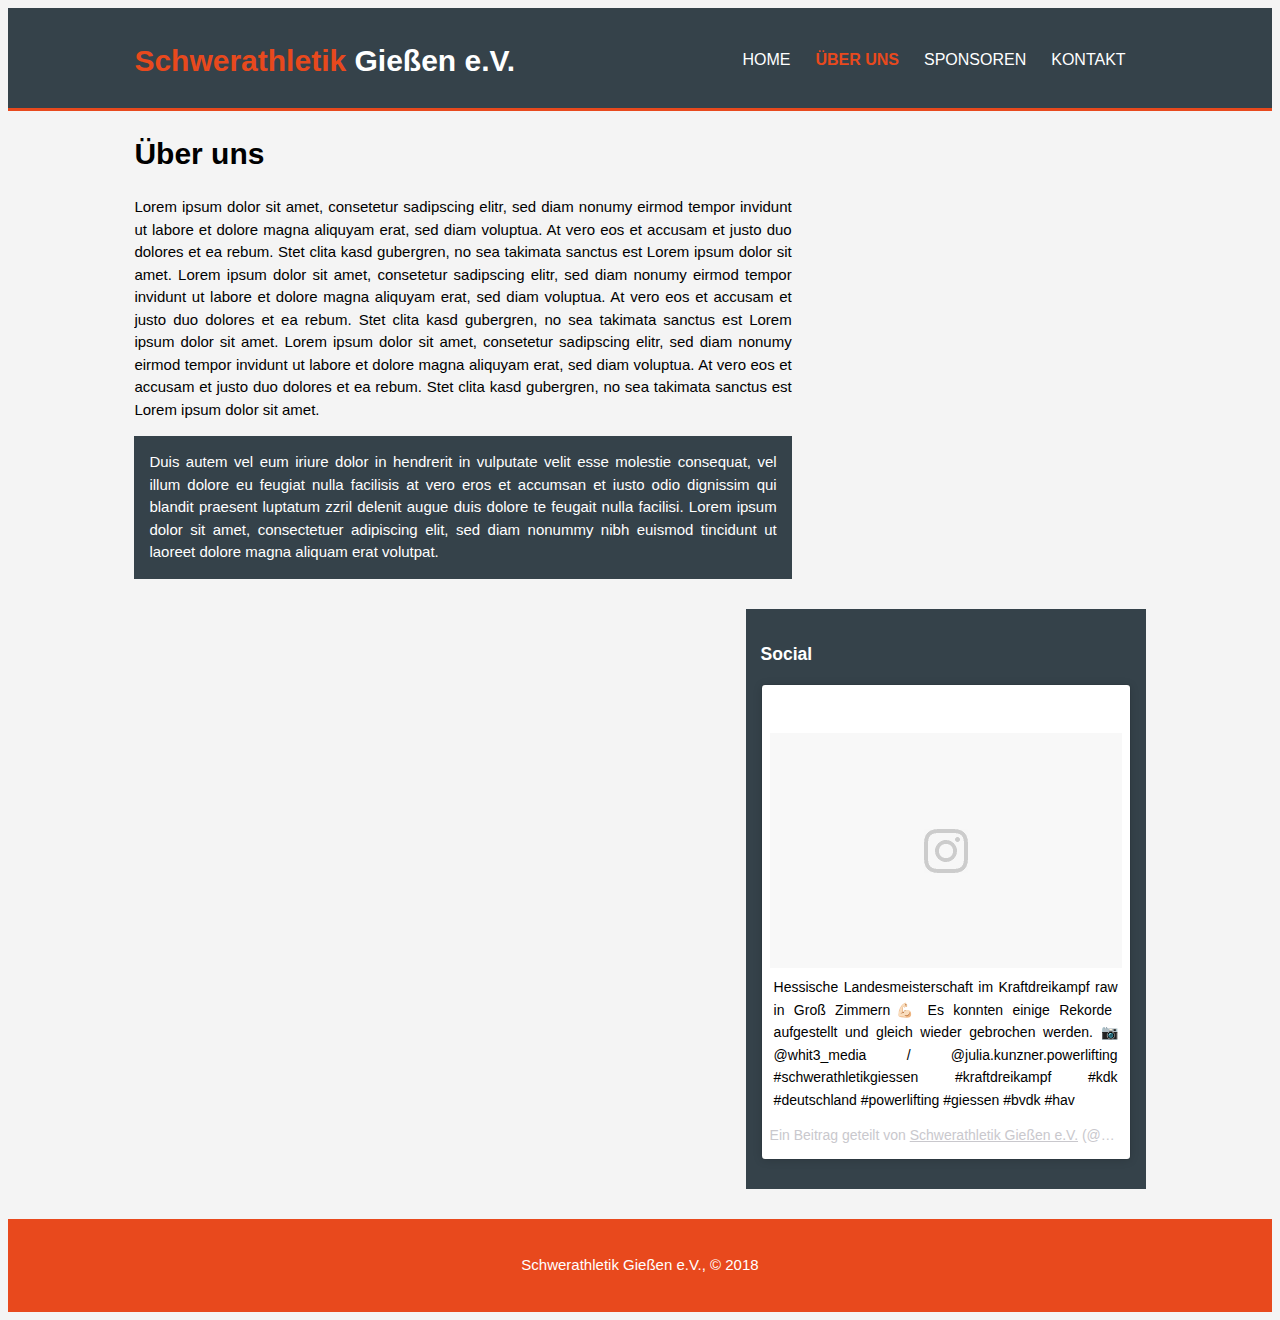
==== about.html @ dbda3443 "Revert "made social thingy refresh"" ====
<!DOCTYPE html>
<html lang="de" dir="ltr">
  <head>
    <meta charset="utf-8">
    <meta name="viewport" content="widht=device-width">
    <meta name="description" content="Kraftdreikampfverein aus Gießen">
    <meta name="keywords" content="kdk, kraftdreikampf, powerlifting, verein">
    <meta name="author" content="Florin Ratajczak">
    <title>Schwerathletik Gießen e.V. | Über uns</title>
    <link rel="stylesheet" href="./css/style.css">

  </head>
  <body scroll="no" style="overflow: auto">
    <header>
      <div class="container">
        <div id="branding">
          <h1><span class="highlight">Schwerathletik</span> Gießen e.V.</h1>
        </div>
        <nav>
          <ul>
            <li><a href="index.html">Home<a></li>
            <li class="current"><a href="about.html">Über uns<a></li>
            <li><a href="sponsors.html">Sponsoren</a></li>
            <li><a href="contact.html">Kontakt<a></li>
          </ul>
        </nav>
      </div>
    </header>
    <!--
    <section id="login">
      <div class="container">
        <h1>Athleten-Login</h1>

        <form>
          <input type="email" placeholder="Email-Adresse">
          <input type="password" placeholder="Passwort">
          <button type="submit" class="button_1">Login</button>
        </form>
      </div>
    </section>
    -->
    <section id="main">
      <div class="container">
        <article id="main-col">
          <h1 class="page-title">Über uns</h1>
          <p>
            Lorem ipsum dolor sit amet, consetetur sadipscing elitr, sed diam nonumy eirmod tempor invidunt ut labore et dolore magna aliquyam erat, sed diam voluptua. At vero eos et accusam et justo duo dolores et ea rebum. Stet clita kasd gubergren, no sea takimata sanctus est Lorem ipsum dolor sit amet. Lorem ipsum dolor sit amet, consetetur sadipscing elitr, sed diam nonumy eirmod tempor invidunt ut labore et dolore magna aliquyam erat, sed diam voluptua. At vero eos et accusam et justo duo dolores et ea rebum. Stet clita kasd gubergren, no sea takimata sanctus est Lorem ipsum dolor sit amet. Lorem ipsum dolor sit amet, consetetur sadipscing elitr, sed diam nonumy eirmod tempor invidunt ut labore et dolore magna aliquyam erat, sed diam voluptua. At vero eos et accusam et justo duo dolores et ea rebum. Stet clita kasd gubergren, no sea takimata sanctus est Lorem ipsum dolor sit amet.
          </p>
          <p class="dark">
            Duis autem vel eum iriure dolor in hendrerit in vulputate velit esse molestie consequat, vel illum dolore eu feugiat nulla facilisis at vero eros et accumsan et iusto odio dignissim qui blandit praesent luptatum zzril delenit augue duis dolore te feugait nulla facilisi. Lorem ipsum dolor sit amet, consectetuer adipiscing elit, sed diam nonummy nibh euismod tincidunt ut laoreet dolore magna aliquam erat volutpat.
          </p>
        </article>
        <aside id="sidebar">
          <div class="dark">
            <h3>Social</h3>

            <p>
              <blockquote class="instagram-media" data-instgrm-captioned data-instgrm-permalink="https://www.instagram.com/p/BiuqdjXBDWv/?utm_source=ig_embed" data-instgrm-version="9" style=" background:#FFF; border:0; border-radius:3px; box-shadow:0 0 1px 0 rgba(0,0,0,0.5),0 1px 10px 0 rgba(0,0,0,0.15); margin: 1px; max-width:540px; min-width:326px; padding:0; width:99.375%; width:-webkit-calc(100% - 2px); width:calc(100% - 2px);"><div style="padding:8px;"> <div style=" background:#F8F8F8; line-height:0; margin-top:40px; padding:33.37962962962963% 0; text-align:center; width:100%;"> <div style=" background:url([data-uri]); display:block; height:44px; margin:0 auto -44px; position:relative; top:-22px; width:44px;"></div></div> <p style=" margin:8px 0 0 0; padding:0 4px;"> <a href="https://www.instagram.com/p/BiuqdjXBDWv/?utm_source=ig_embed" style=" color:#000; font-family:Arial,sans-serif; font-size:14px; font-style:normal; font-weight:normal; line-height:17px; text-decoration:none; word-wrap:break-word;" target="_blank">Hessische Landesmeisterschaft im Kraftdreikampf raw in Groß Zimmern💪🏻 Es konnten einige Rekorde aufgestellt und gleich wieder gebrochen werden. 📷 @whit3_media / @julia.kunzner.powerlifting #schwerathletikgiessen #kraftdreikampf #kdk #deutschland #powerlifting #giessen #bvdk #hav</a></p> <p style=" color:#c9c8cd; font-family:Arial,sans-serif; font-size:14px; line-height:17px; margin-bottom:0; margin-top:8px; overflow:hidden; padding:8px 0 7px; text-align:center; text-overflow:ellipsis; white-space:nowrap;">Ein Beitrag geteilt von <a href="https://www.instagram.com/schwerathletikgiessen/?utm_source=ig_embed" style=" color:#c9c8cd; font-family:Arial,sans-serif; font-size:14px; font-style:normal; font-weight:normal; line-height:17px;" target="_blank"> Schwerathletik Gießen e.V.</a> (@schwerathletikgiessen) am <time style=" font-family:Arial,sans-serif; font-size:14px; line-height:17px;" datetime="2018-05-13T19:19:45+00:00">Mai 13, 2018 um 12:19 PDT</time></p></div></blockquote> <script async defer src="//www.instagram.com/embed.js"></script>
            </p>

          </div>
        </aside>
      </div>
    </section>

    <footer>
      <p>
        Schwerathletik Gießen e.V., &copy; 2018
      </p>
    </footer>
  </body>
</html>
---- css/style.css ----
body{
  font-family: Arial, Helvetica, sans-serif;
  font-size: 15px;
  line-height:1.5;
  padding:0;
  background-color: #f4f4f4;
}

/* Global */
.container{  /*Klassen werden mit '.' angesprochen */
  width:80%;
  margin:auto;
  overflow:hidden;
}

img {
    max-width: 100%;
    max-height: 100%;
}
div {
  text-align: justify;
  text-justify: inter-word;
}

ul{
  padding:0;
  margin:0;
}

.button_1{
  height:38px;
  background: #e8491d;
  border:0;
  padding-left: 20px;
  padding-right: 20px;
  color: #ffffff;
}

.dark{
  padding:15px;
  background:#35424a;
  color:#ffffff;
  margin-top:10px;
  margin-bottom:10px;

}

.dark a {
  color:#ffffff;

}
/*
@media(max-width:800px) {
    .container {
        display: flex;
        flex-wrap: wrap;
    }
    .content {
        order: 1;
    }
    .sidebar {
        order: 2;
    }
}
*/
/* Header */

header{
  background:#35424a;
  color:#ffffff;
  padding-top:30px;
  min-height:70px;
  border-bottom:#e8491d 3px solid;
}

header a{
  color:#ffffff;
  text-decoration: none;
  text-transform: uppercase;
  font-size:16px;
}

header li{
  float:left;
  display:inline; /* Navigationselemente in einer Reihe" */
  padding:0 20px 0 20px; /* padding oben=0 rechts=20 unten=0 links=20 */
}

header #branding{  /*IDs werden mit '#' angesprochen */
  float:left;
}

header #branding h1{
  margin:0;
}

header nav{
  float: right;
  margin-top: 10px;
}

header .highlight, header .current a{
  color:#e8491d;
  font-weight:bold;
}
header a:hover{
  color:#cccccc;
  font-weight:bold;
}

/* Sponsoren */

div li {
  float:left;
  display:inline; /* Navigationselemente in einer Reihe" */
  padding:0 20px 0 5px; /* padding oben, rechts, unten, links */
}


/* Showcase */

#showcase{
  min-height:400px;
  background:url('../img/LM_2018_Gruppenfoto_cropped2.jpg') no-repeat 0 -200px;
  -webkit-filter: grayscale(70%) opacity(80%); /* Chrome, Safari, Opera */
  filter: grayscale(70%) opacity(80%);
  background-color: #dddddd;
  background-position: center;
  background-blend-mode: darken;
  text-align: center;
  color: #ffffff;
}

#showcase:hover{
  -webkit-filter: grayscale(0%); /* Chrome, Safari, Opera */
    filter: grayscale(0%);
}

#showcase h1{
  text-align: center;
  margin-top: 100px;
  font-size:55px;
  margin-bottom:10px;
}

#showcase p{
  font-size:20px;

}

/* Login */

#login{
  padding:15px;
  color: #ffffff;
  background: #35424a
}

#login h1{
  float:left;
}

#login form{
  float:right;
  margin-top:20px;
}

#login input{ /*input[type="email"] würde z.B. nur die Mail betreffen */
  padding:4px;
  height:25px;
  width:200px;
}

/* Boxes */

#boxes{
  margin-top:20px;
}

#boxes .box{
  float:left;
  text-align:center;
  width:30%;
  padding:10px;
  min-width: 200px;

}

#boxes .box img{
  width:120px;
}

#boxes .bvdk img{
  padding-top:40px;
  padding-bottom:40px;
}

#boxes .ipf img{
  padding-top:7px;
}

/* Sidebar */

aside#sidebar{
  float:right;
  width:30%;
  margin-top:10px;
  min-width:400px;
}

/* Main-Col */

article#main-col{
  float:left;
  width:65%;
  min-width:400px;
}

footer{
  padding:20px;
  margin-top:20px;
  color: #ffffff;
  background-color:#e8491d;
  text-align:center;
}

/* Kontakt */
article#contact{
  width:65%;
  max-width: 800px;
  min-width:400px;
  float:left;
}

#contact input, select {
  width: 100%;
  padding: 15px;
  margin: 8px 0;
  height:25px;
  display: inline-block;
  border: 1px solid #ccc;
  box-sizing: border-box;
}

#contact textarea{
  width:100%;
  padding:15px;
  resize:none;
  margin: 8px 0;
  box-sizing: border-box;
  height:200px;
}
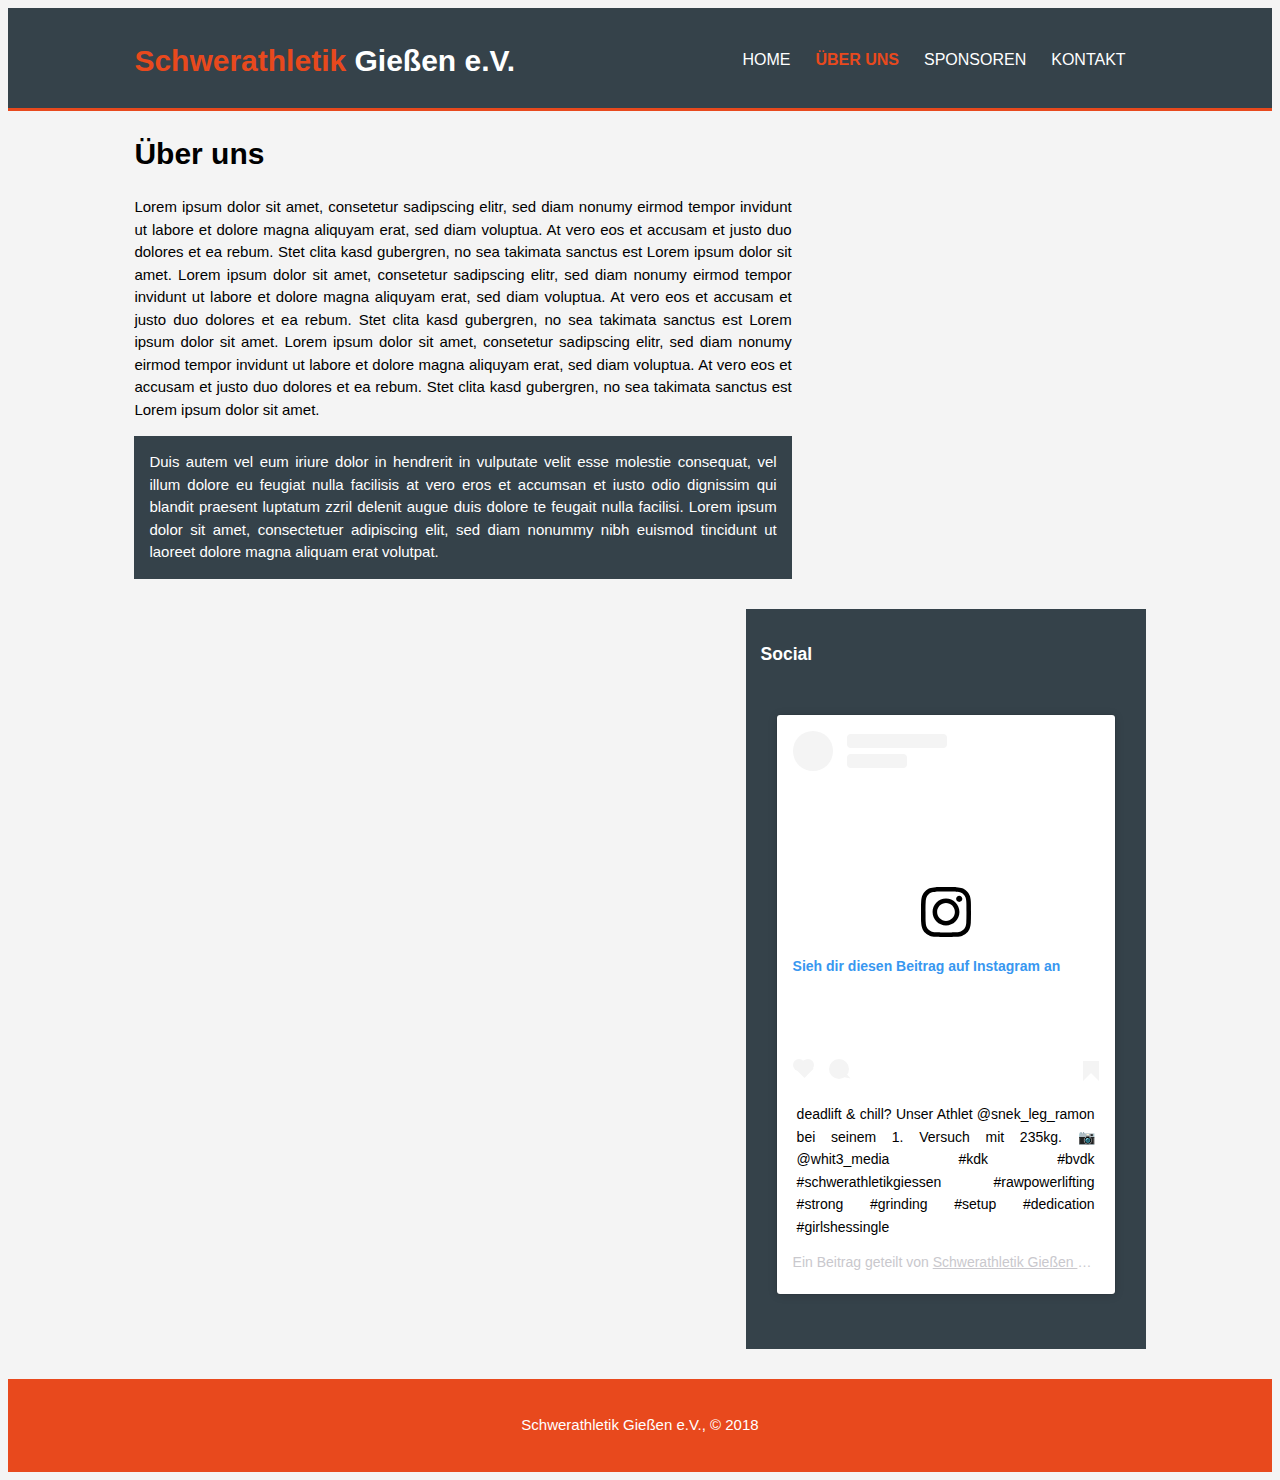
==== commit 2b2af57a: "Revert "Revert "made social thingy refresh""" ====
--- a/about.html
+++ b/about.html
@@ -54,11 +54,11 @@
           <div class="dark">
             <h3>Social</h3>
 
-            <p>
-              <blockquote class="instagram-media" data-instgrm-captioned data-instgrm-permalink="https://www.instagram.com/p/BiuqdjXBDWv/?utm_source=ig_embed" data-instgrm-version="9" style=" background:#FFF; border:0; border-radius:3px; box-shadow:0 0 1px 0 rgba(0,0,0,0.5),0 1px 10px 0 rgba(0,0,0,0.15); margin: 1px; max-width:540px; min-width:326px; padding:0; width:99.375%; width:-webkit-calc(100% - 2px); width:calc(100% - 2px);"><div style="padding:8px;"> <div style=" background:#F8F8F8; line-height:0; margin-top:40px; padding:33.37962962962963% 0; text-align:center; width:100%;"> <div style=" background:url([data-uri]); display:block; height:44px; margin:0 auto -44px; position:relative; top:-22px; width:44px;"></div></div> <p style=" margin:8px 0 0 0; padding:0 4px;"> <a href="https://www.instagram.com/p/BiuqdjXBDWv/?utm_source=ig_embed" style=" color:#000; font-family:Arial,sans-serif; font-size:14px; font-style:normal; font-weight:normal; line-height:17px; text-decoration:none; word-wrap:break-word;" target="_blank">Hessische Landesmeisterschaft im Kraftdreikampf raw in Groß Zimmern💪🏻 Es konnten einige Rekorde aufgestellt und gleich wieder gebrochen werden. 📷 @whit3_media / @julia.kunzner.powerlifting #schwerathletikgiessen #kraftdreikampf #kdk #deutschland #powerlifting #giessen #bvdk #hav</a></p> <p style=" color:#c9c8cd; font-family:Arial,sans-serif; font-size:14px; line-height:17px; margin-bottom:0; margin-top:8px; overflow:hidden; padding:8px 0 7px; text-align:center; text-overflow:ellipsis; white-space:nowrap;">Ein Beitrag geteilt von <a href="https://www.instagram.com/schwerathletikgiessen/?utm_source=ig_embed" style=" color:#c9c8cd; font-family:Arial,sans-serif; font-size:14px; font-style:normal; font-weight:normal; line-height:17px;" target="_blank"> Schwerathletik Gießen e.V.</a> (@schwerathletikgiessen) am <time style=" font-family:Arial,sans-serif; font-size:14px; line-height:17px;" datetime="2018-05-13T19:19:45+00:00">Mai 13, 2018 um 12:19 PDT</time></p></div></blockquote> <script async defer src="//www.instagram.com/embed.js"></script>
-            </p>
+              <div class="dark" id="social"> <!-- here the insta-embeddings are gonna be fit in from script -->
 
+              </div>
           </div>
+          <script src="script.js" charset="utf-8"></script>
         </aside>
       </div>
     </section>
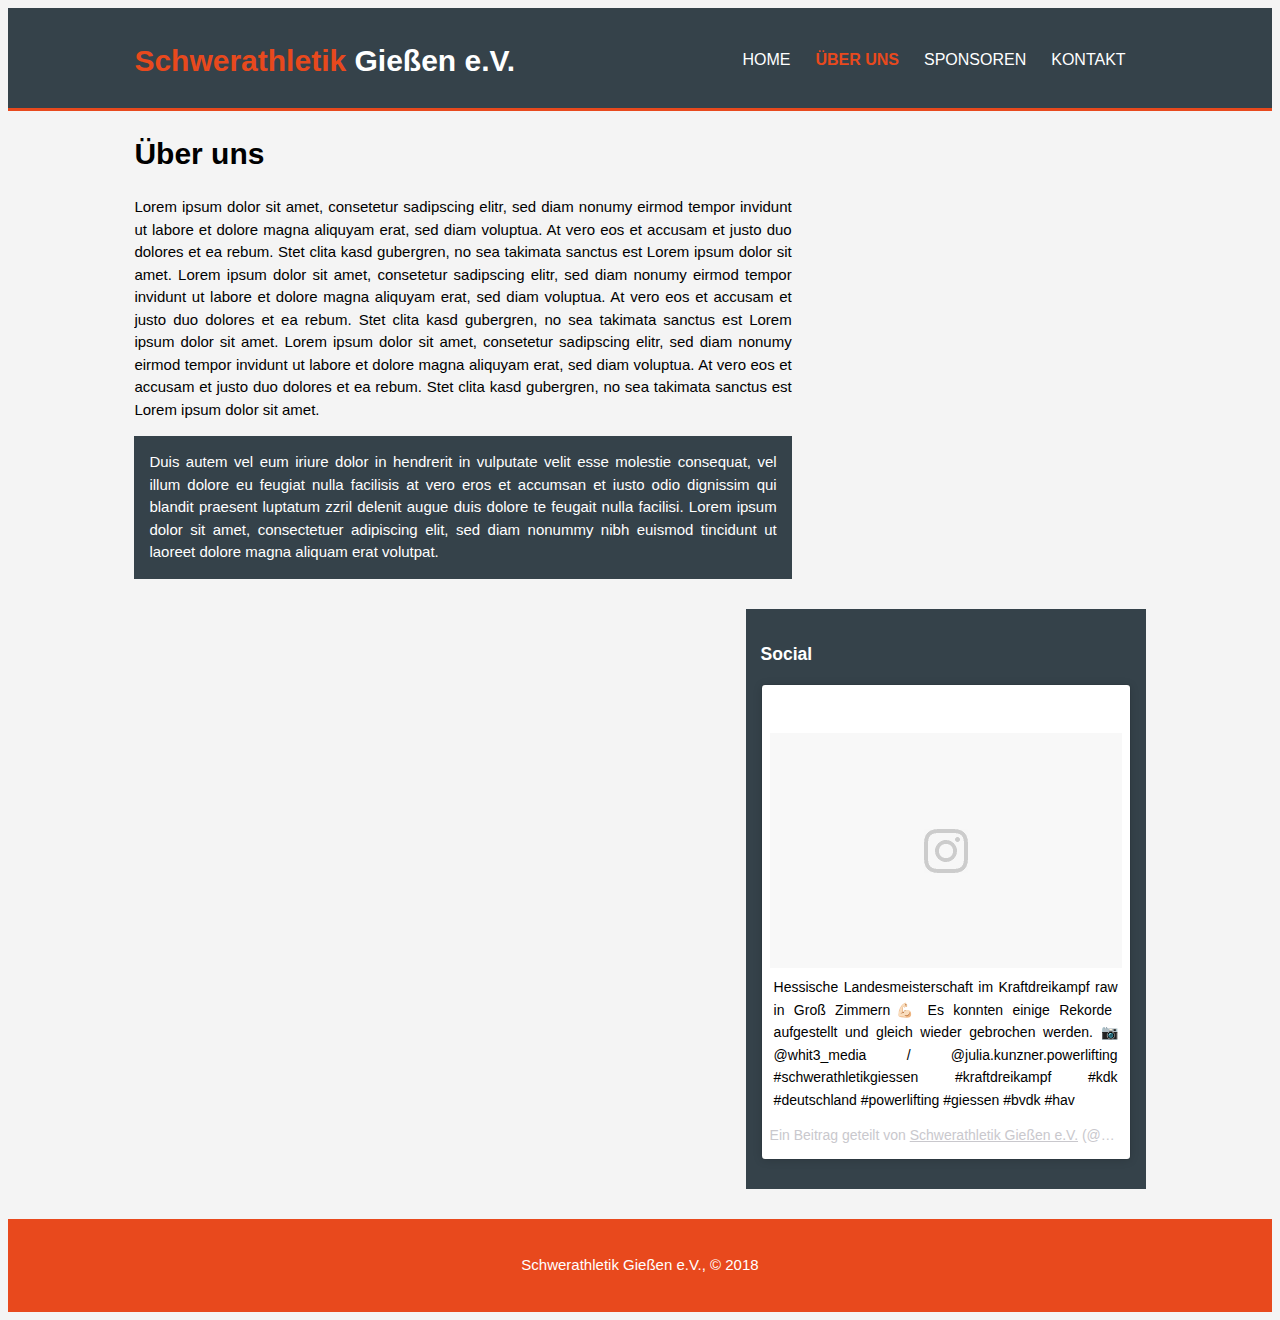
==== commit 66ff1c28: "Revert "Revert "Revert "made social thingy refresh"""" ====
--- a/about.html
+++ b/about.html
@@ -54,11 +54,11 @@
           <div class="dark">
             <h3>Social</h3>
 
-              <div class="dark" id="social"> <!-- here the insta-embeddings are gonna be fit in from script -->
+            <p>
+              <blockquote class="instagram-media" data-instgrm-captioned data-instgrm-permalink="https://www.instagram.com/p/BiuqdjXBDWv/?utm_source=ig_embed" data-instgrm-version="9" style=" background:#FFF; border:0; border-radius:3px; box-shadow:0 0 1px 0 rgba(0,0,0,0.5),0 1px 10px 0 rgba(0,0,0,0.15); margin: 1px; max-width:540px; min-width:326px; padding:0; width:99.375%; width:-webkit-calc(100% - 2px); width:calc(100% - 2px);"><div style="padding:8px;"> <div style=" background:#F8F8F8; line-height:0; margin-top:40px; padding:33.37962962962963% 0; text-align:center; width:100%;"> <div style=" background:url([data-uri]); display:block; height:44px; margin:0 auto -44px; position:relative; top:-22px; width:44px;"></div></div> <p style=" margin:8px 0 0 0; padding:0 4px;"> <a href="https://www.instagram.com/p/BiuqdjXBDWv/?utm_source=ig_embed" style=" color:#000; font-family:Arial,sans-serif; font-size:14px; font-style:normal; font-weight:normal; line-height:17px; text-decoration:none; word-wrap:break-word;" target="_blank">Hessische Landesmeisterschaft im Kraftdreikampf raw in Groß Zimmern💪🏻 Es konnten einige Rekorde aufgestellt und gleich wieder gebrochen werden. 📷 @whit3_media / @julia.kunzner.powerlifting #schwerathletikgiessen #kraftdreikampf #kdk #deutschland #powerlifting #giessen #bvdk #hav</a></p> <p style=" color:#c9c8cd; font-family:Arial,sans-serif; font-size:14px; line-height:17px; margin-bottom:0; margin-top:8px; overflow:hidden; padding:8px 0 7px; text-align:center; text-overflow:ellipsis; white-space:nowrap;">Ein Beitrag geteilt von <a href="https://www.instagram.com/schwerathletikgiessen/?utm_source=ig_embed" style=" color:#c9c8cd; font-family:Arial,sans-serif; font-size:14px; font-style:normal; font-weight:normal; line-height:17px;" target="_blank"> Schwerathletik Gießen e.V.</a> (@schwerathletikgiessen) am <time style=" font-family:Arial,sans-serif; font-size:14px; line-height:17px;" datetime="2018-05-13T19:19:45+00:00">Mai 13, 2018 um 12:19 PDT</time></p></div></blockquote> <script async defer src="//www.instagram.com/embed.js"></script>
+            </p>
 
-              </div>
           </div>
-          <script src="script.js" charset="utf-8"></script>
         </aside>
       </div>
     </section>
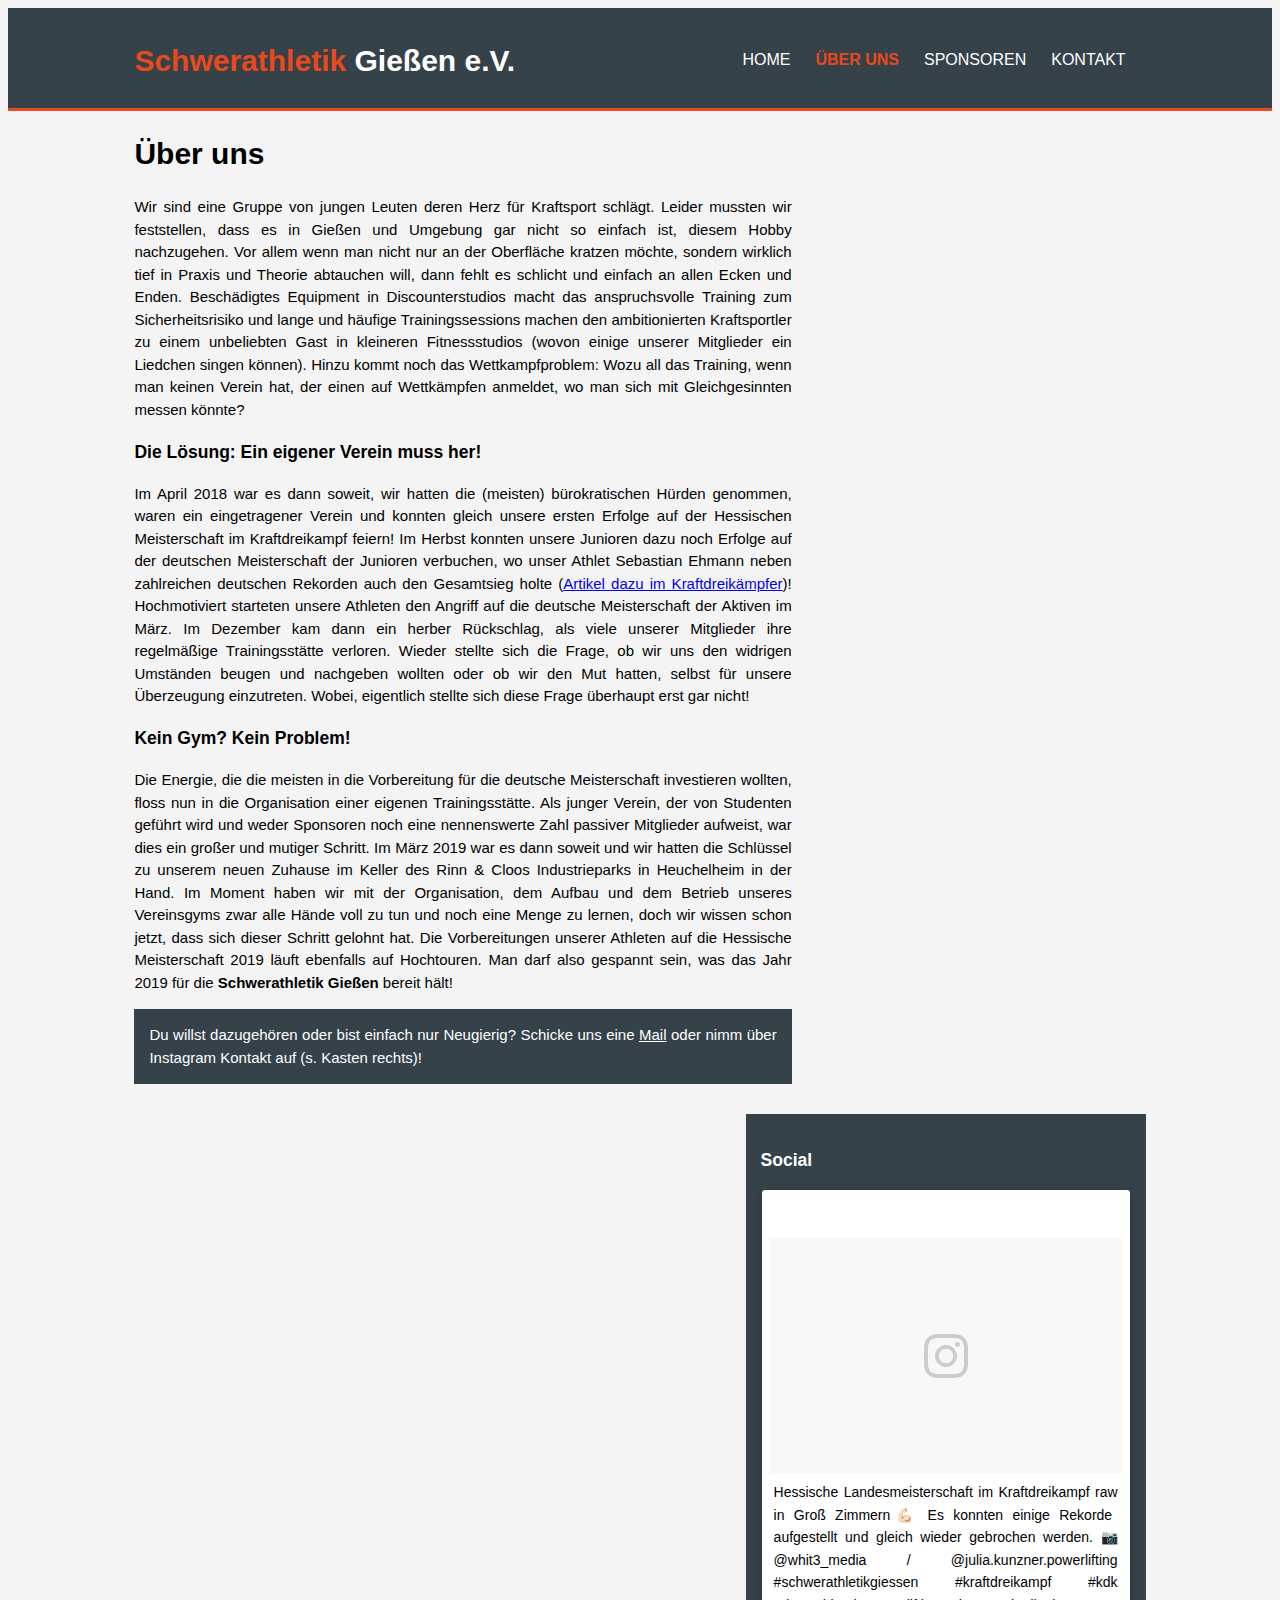
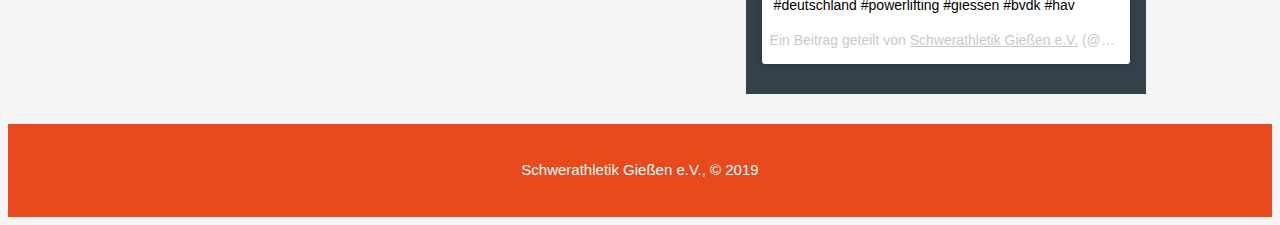
==== commit b713cb78: "first live version" ====
--- a/about.html
+++ b/about.html
@@ -44,10 +44,37 @@
         <article id="main-col">
           <h1 class="page-title">Über uns</h1>
           <p>
-            Lorem ipsum dolor sit amet, consetetur sadipscing elitr, sed diam nonumy eirmod tempor invidunt ut labore et dolore magna aliquyam erat, sed diam voluptua. At vero eos et accusam et justo duo dolores et ea rebum. Stet clita kasd gubergren, no sea takimata sanctus est Lorem ipsum dolor sit amet. Lorem ipsum dolor sit amet, consetetur sadipscing elitr, sed diam nonumy eirmod tempor invidunt ut labore et dolore magna aliquyam erat, sed diam voluptua. At vero eos et accusam et justo duo dolores et ea rebum. Stet clita kasd gubergren, no sea takimata sanctus est Lorem ipsum dolor sit amet. Lorem ipsum dolor sit amet, consetetur sadipscing elitr, sed diam nonumy eirmod tempor invidunt ut labore et dolore magna aliquyam erat, sed diam voluptua. At vero eos et accusam et justo duo dolores et ea rebum. Stet clita kasd gubergren, no sea takimata sanctus est Lorem ipsum dolor sit amet.
+            Wir sind eine Gruppe von jungen Leuten deren Herz für Kraftsport schlägt. Leider mussten wir feststellen, dass es in Gießen und Umgebung
+            gar nicht so einfach ist, diesem Hobby nachzugehen. Vor allem wenn man nicht nur an der Oberfläche kratzen möchte, sondern wirklich
+            tief in Praxis und Theorie abtauchen will, dann fehlt es schlicht und einfach an allen Ecken und Enden. Beschädigtes Equipment in
+            Discounterstudios macht das anspruchsvolle Training zum Sicherheitsrisiko und lange und häufige Trainingssessions machen den ambitionierten
+            Kraftsportler zu einem unbeliebten Gast in kleineren Fitnessstudios (wovon einige unserer Mitglieder ein Liedchen singen können).
+            Hinzu kommt noch das Wettkampfproblem: Wozu all das Training, wenn man keinen Verein hat, der einen auf Wettkämpfen anmeldet, wo man sich
+            mit Gleichgesinnten messen könnte?</p>
+
+            <h3>Die Lösung: Ein eigener Verein muss her!</h3>
+
+            <p>Im April 2018 war es dann soweit, wir hatten die (meisten) bürokratischen Hürden genommen, waren ein eingetragener Verein und konnten
+            gleich unsere ersten Erfolge auf der Hessischen Meisterschaft im Kraftdreikampf feiern! Im Herbst konnten unsere Junioren dazu noch
+            Erfolge auf der deutschen Meisterschaft der Junioren verbuchen, wo unser Athlet Sebastian Ehmann neben zahlreichen deutschen Rekorden
+            auch den Gesamtsieg holte (<a href="https://www.kraftdreikaempfer.de/news/bericht-von-den-deutschen-meisterschaften-im-classic-kraftdreikampf-der-jugend-und-junioren">Artikel dazu im Kraftdreikämpfer</a>)! Hochmotiviert starteten unsere Athleten den Angriff auf die deutsche Meisterschaft der Aktiven im März.
+            Im Dezember kam dann ein herber Rückschlag, als viele unserer Mitglieder ihre regelmäßige Trainingsstätte verloren.
+            Wieder stellte sich die Frage, ob wir uns den widrigen Umständen beugen und nachgeben wollten oder ob wir den Mut hatten,
+            selbst für unsere Überzeugung einzutreten. Wobei, eigentlich stellte sich diese Frage überhaupt erst gar nicht!
+            </p>
+
+            <h3>Kein Gym? Kein Problem!</h3>
+
+            <p>Die Energie, die die meisten in die Vorbereitung für die deutsche Meisterschaft investieren wollten, floss nun in die Organisation
+            einer eigenen Trainingsstätte. Als junger Verein, der von Studenten geführt wird und weder Sponsoren noch eine nennenswerte Zahl passiver
+            Mitglieder aufweist, war dies ein großer und mutiger Schritt. Im März 2019 war es dann soweit und wir hatten die Schlüssel
+            zu unserem neuen Zuhause im Keller des Rinn & Cloos Industrieparks in Heuchelheim in der Hand. Im Moment haben wir mit der Organisation,
+            dem Aufbau und dem Betrieb unseres Vereinsgyms zwar alle Hände voll zu tun und noch eine Menge zu lernen, doch wir wissen schon jetzt,
+            dass sich dieser Schritt gelohnt hat. Die Vorbereitungen unserer Athleten auf die Hessische Meisterschaft 2019 läuft ebenfalls auf Hochtouren.
+            Man darf also gespannt sein, was das Jahr 2019 für die <span><b>Schwerathletik Gießen</b></span> bereit hält!
           </p>
           <p class="dark">
-            Duis autem vel eum iriure dolor in hendrerit in vulputate velit esse molestie consequat, vel illum dolore eu feugiat nulla facilisis at vero eros et accumsan et iusto odio dignissim qui blandit praesent luptatum zzril delenit augue duis dolore te feugait nulla facilisi. Lorem ipsum dolor sit amet, consectetuer adipiscing elit, sed diam nonummy nibh euismod tincidunt ut laoreet dolore magna aliquam erat volutpat.
+            Du willst dazugehören oder bist einfach nur Neugierig? Schicke uns eine <a href="contact.html">Mail</a> oder nimm über Instagram Kontakt auf (s. Kasten rechts)!
           </p>
         </article>
         <aside id="sidebar">
@@ -65,7 +92,7 @@
 
     <footer>
       <p>
-        Schwerathletik Gießen e.V., &copy; 2018
+        Schwerathletik Gießen e.V., &copy; 2019
       </p>
     </footer>
   </body>
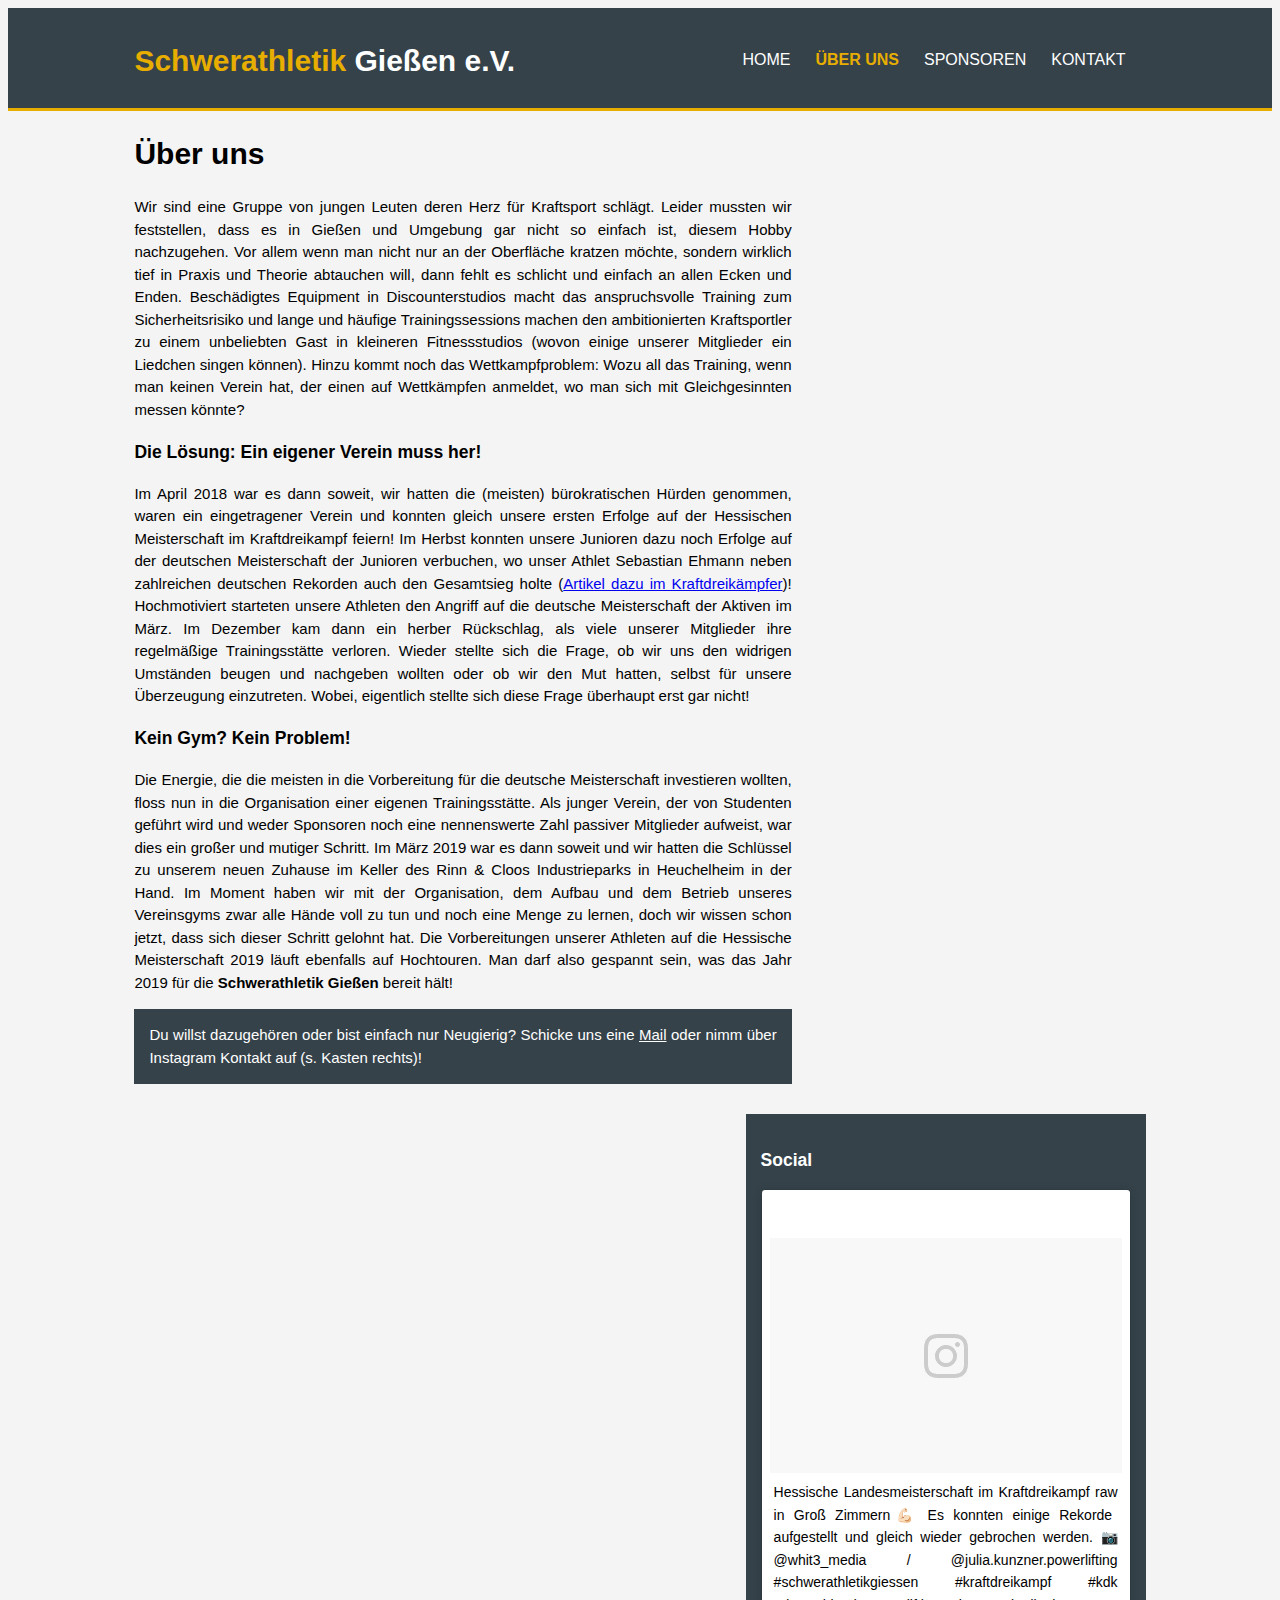
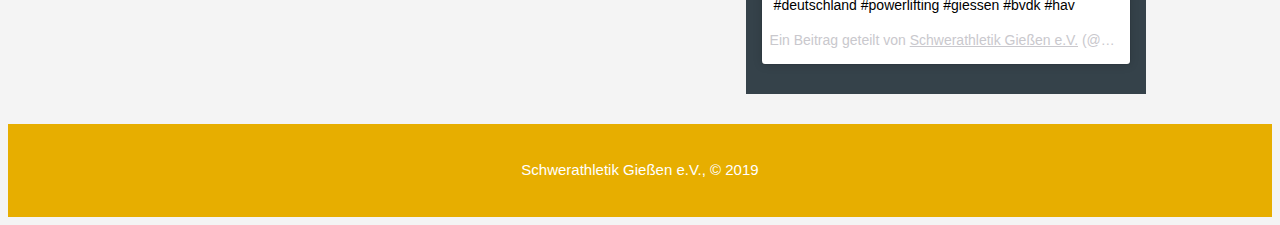
==== commit 18bc4a00: "fixed header" ====
--- a/about.html
+++ b/about.html
@@ -2,7 +2,7 @@
 <html lang="de" dir="ltr">
   <head>
     <meta charset="utf-8">
-    <meta name="viewport" content="widht=device-width">
+    <meta name="viewport" content="width=device-width">
     <meta name="description" content="Kraftdreikampfverein aus Gießen">
     <meta name="keywords" content="kdk, kraftdreikampf, powerlifting, verein">
     <meta name="author" content="Florin Ratajczak">
--- a/css/style.css
+++ b/css/style.css
@@ -1,3 +1,8 @@
+:root {
+  /* --accent-color: #e8491d; */
+  --accent-color: #E7AE00;
+}
+
 body{
   font-family: Arial, Helvetica, sans-serif;
   font-size: 15px;
@@ -29,7 +34,7 @@
 
 .button_1{
   height:38px;
-  background: #e8491d;
+  background: var(--accent-color);
   border:0;
   padding-left: 20px;
   padding-right: 20px;
@@ -49,6 +54,22 @@
   color:#ffffff;
 
 }
+
+
+.content {
+  min-height: calc(100vh - 50px); /* for the sticky footer solution with calc() */
+}
+
+footer{
+  height : 50 px; /* for the sticky footer solution with calc() */
+  padding:20px;
+  margin-top:20px;
+  color: #ffffff;
+  background-color: var(--accent-color);
+  text-align:center;
+}
+
+
 /*
 @media(max-width:800px) {
     .container {
@@ -70,7 +91,7 @@
   color:#ffffff;
   padding-top:30px;
   min-height:70px;
-  border-bottom:#e8491d 3px solid;
+  border-bottom: var(--accent-color) 3px solid;
 }
 
 header a{
@@ -100,7 +121,7 @@
 }
 
 header .highlight, header .current a{
-  color:#e8491d;
+  color: var(--accent-color);
   font-weight:bold;
 }
 header a:hover{
@@ -216,14 +237,6 @@
   min-width:400px;
 }
 
-footer{
-  padding:20px;
-  margin-top:20px;
-  color: #ffffff;
-  background-color:#e8491d;
-  text-align:center;
-}
-
 /* Kontakt */
 article#contact{
   width:65%;
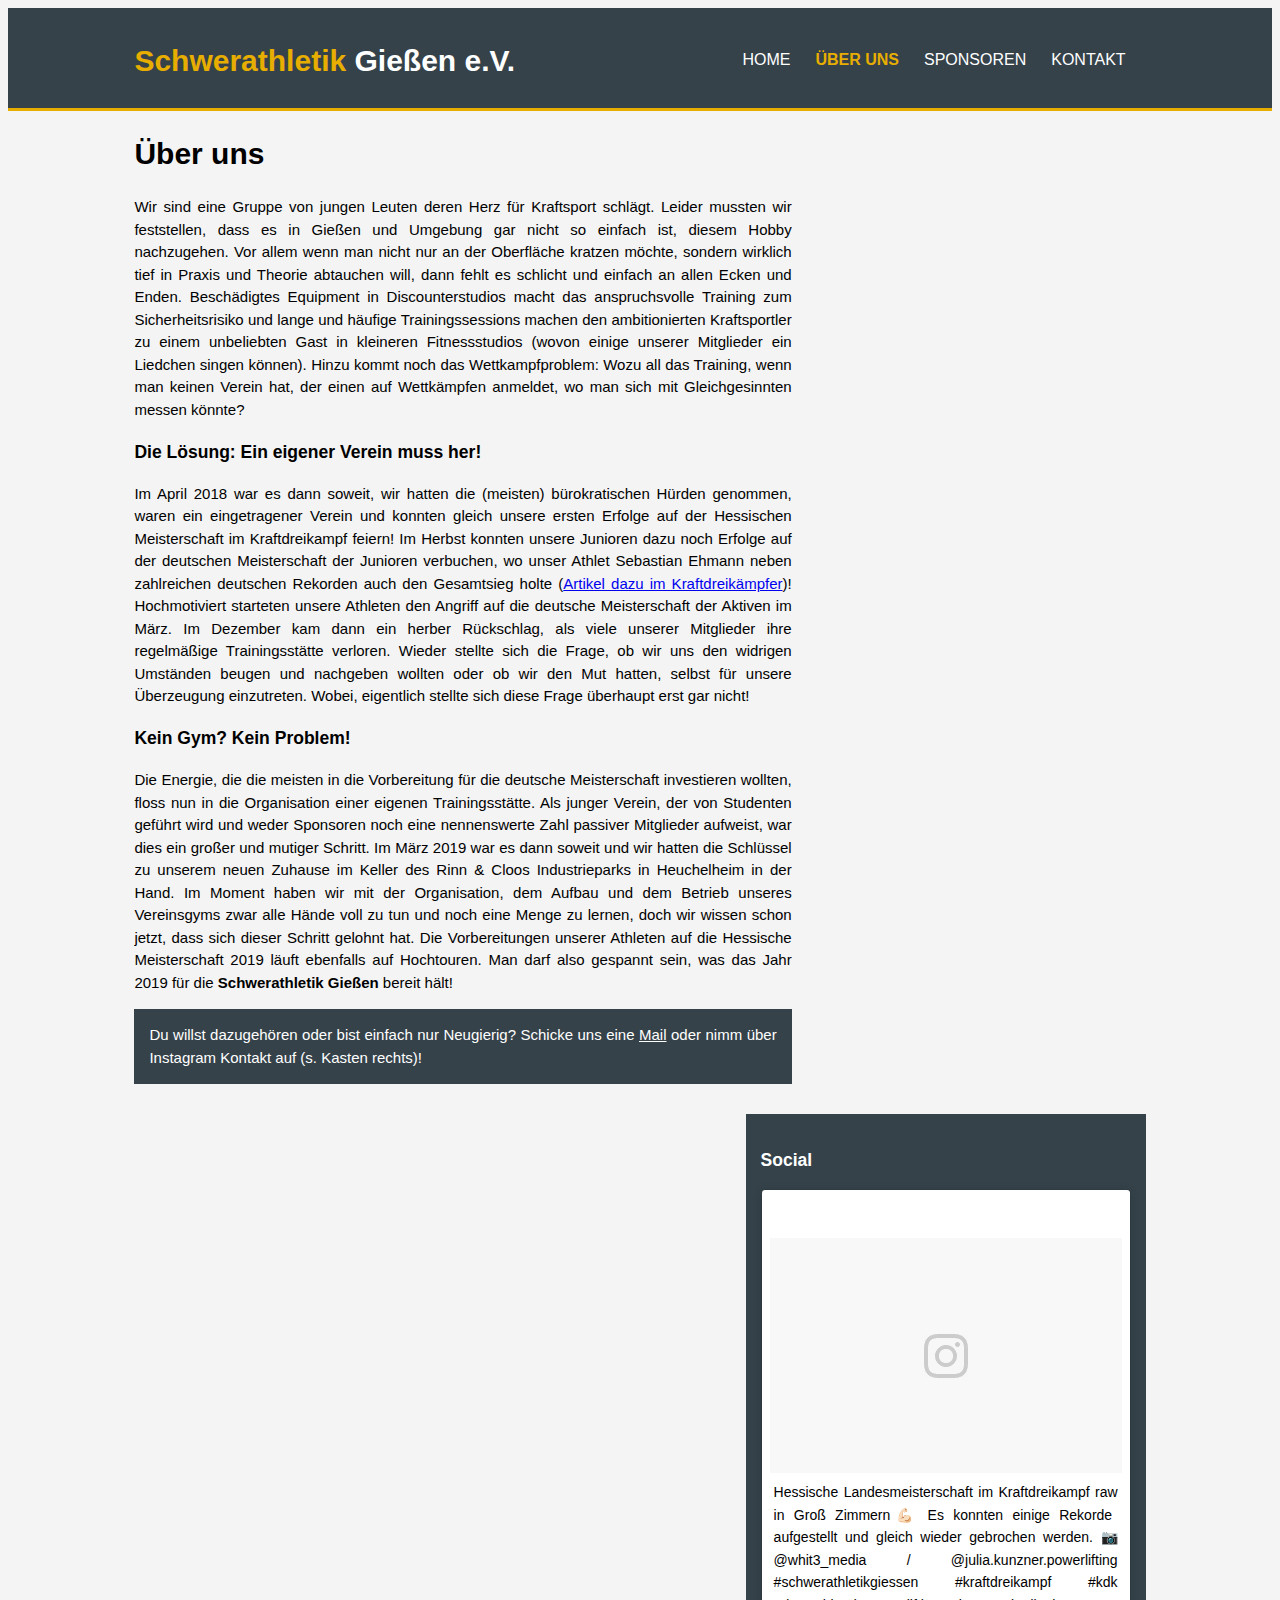
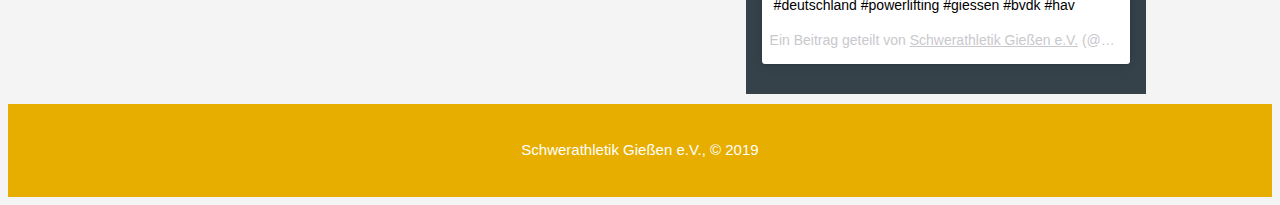
==== commit 4c5fbb8c: "implemented sticky footer for all sites" ====
--- a/about.html
+++ b/about.html
@@ -11,6 +11,7 @@
 
   </head>
   <body scroll="no" style="overflow: auto">
+    <div class="content">
     <header>
       <div class="container">
         <div id="branding">
@@ -90,6 +91,7 @@
       </div>
     </section>
 
+    </div> <!-- end of "content" class div -->
     <footer>
       <p>
         Schwerathletik Gießen e.V., &copy; 2019
--- a/css/style.css
+++ b/css/style.css
@@ -55,15 +55,18 @@
 
 }
 
+.vertical_align{
+  vertical-align: middle;
+}
 
 .content {
-  min-height: calc(100vh - 50px); /* for the sticky footer solution with calc() */
+  min-height: calc(100vh - 100px); /* for the sticky footer solution with calc() */
 }
 
 footer{
-  height : 50 px; /* for the sticky footer solution with calc() */
+  height : 100 px; /* for the sticky footer solution with calc() */
   padding:20px;
-  margin-top:20px;
+  /*margin-top:20px;*/
   color: #ffffff;
   background-color: var(--accent-color);
   text-align:center;
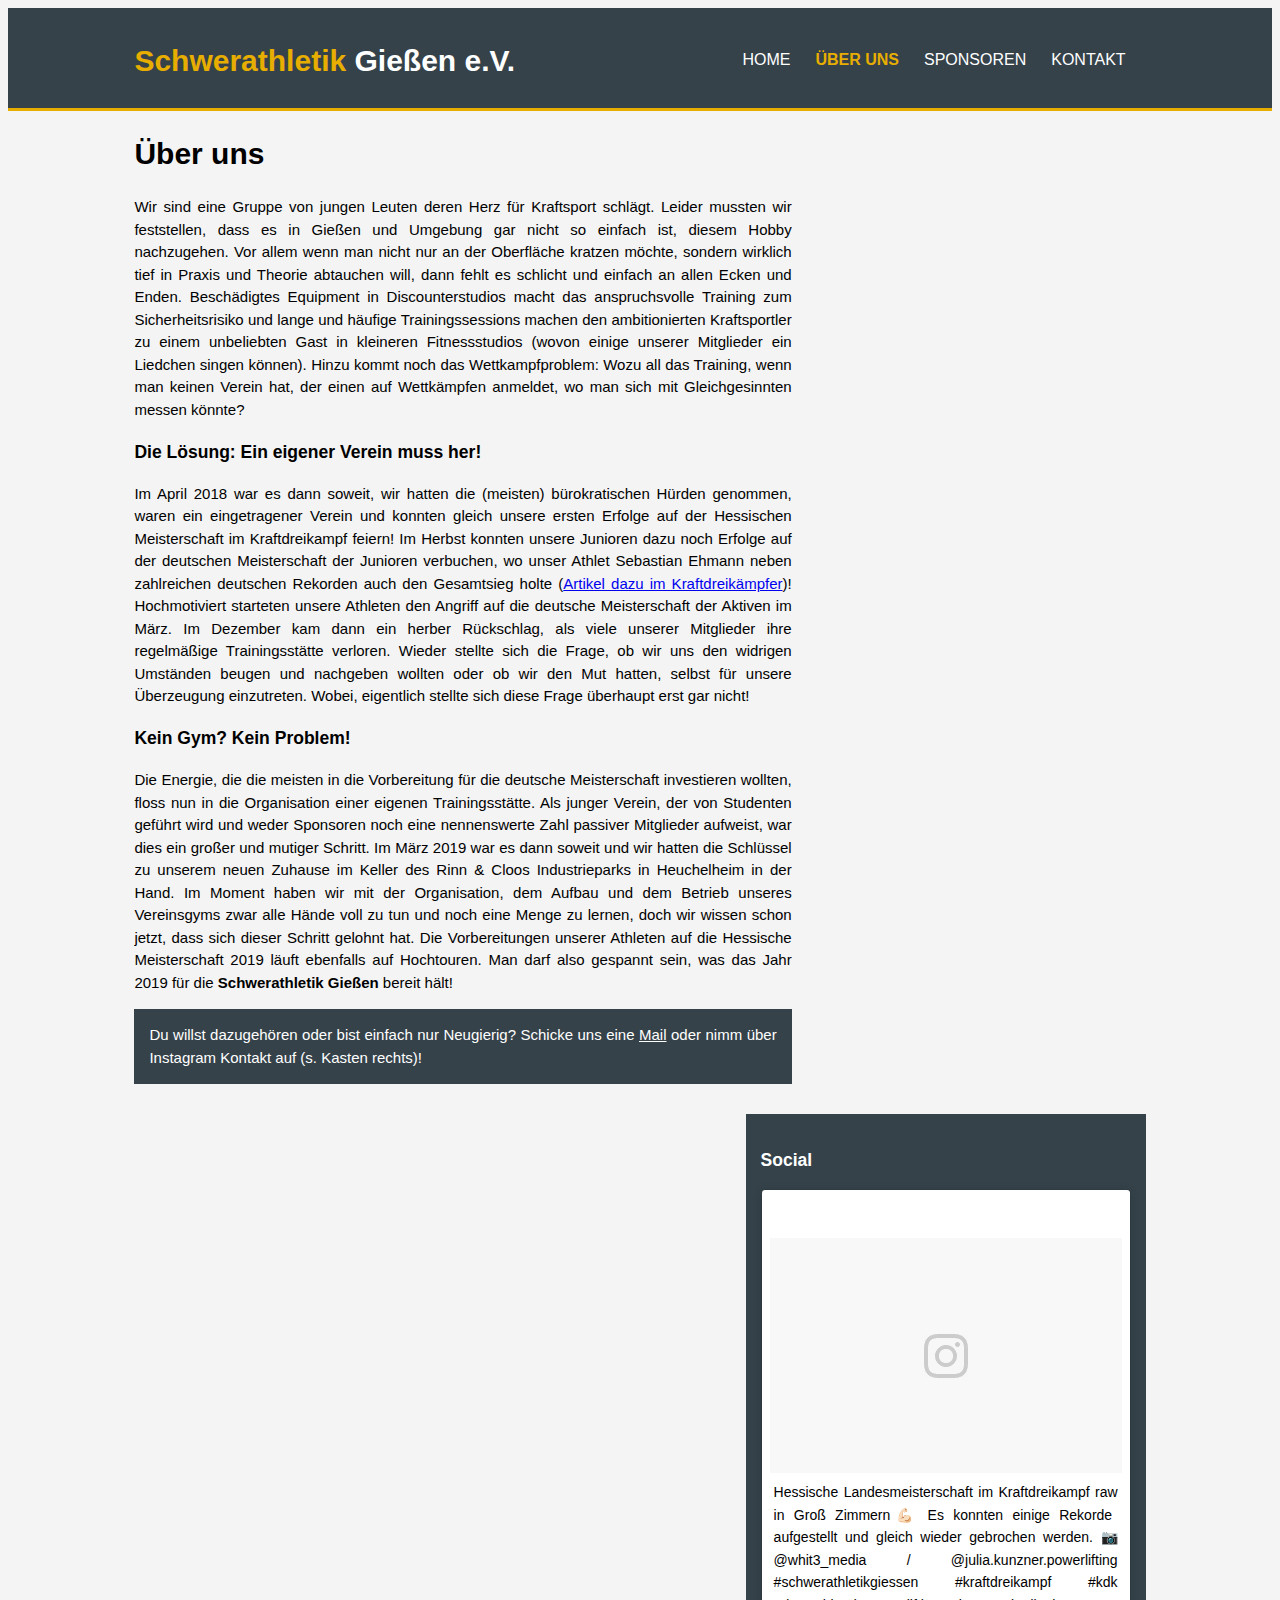
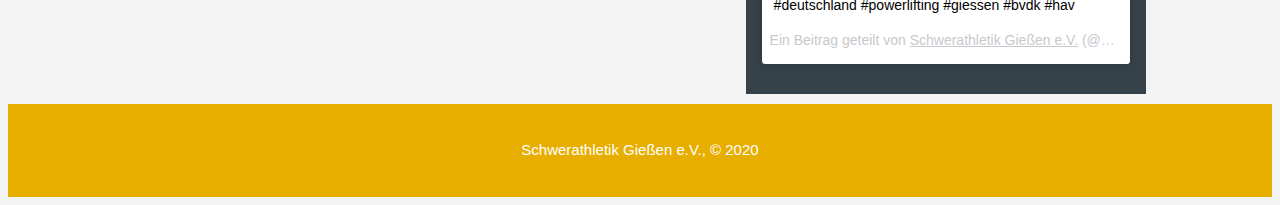
==== commit 57b844f9: "updated copyright date" ====
--- a/about.html
+++ b/about.html
@@ -94,7 +94,7 @@
     </div> <!-- end of "content" class div -->
     <footer>
       <p>
-        Schwerathletik Gießen e.V., &copy; 2019
+        Schwerathletik Gießen e.V., &copy; 2020
       </p>
     </footer>
   </body>
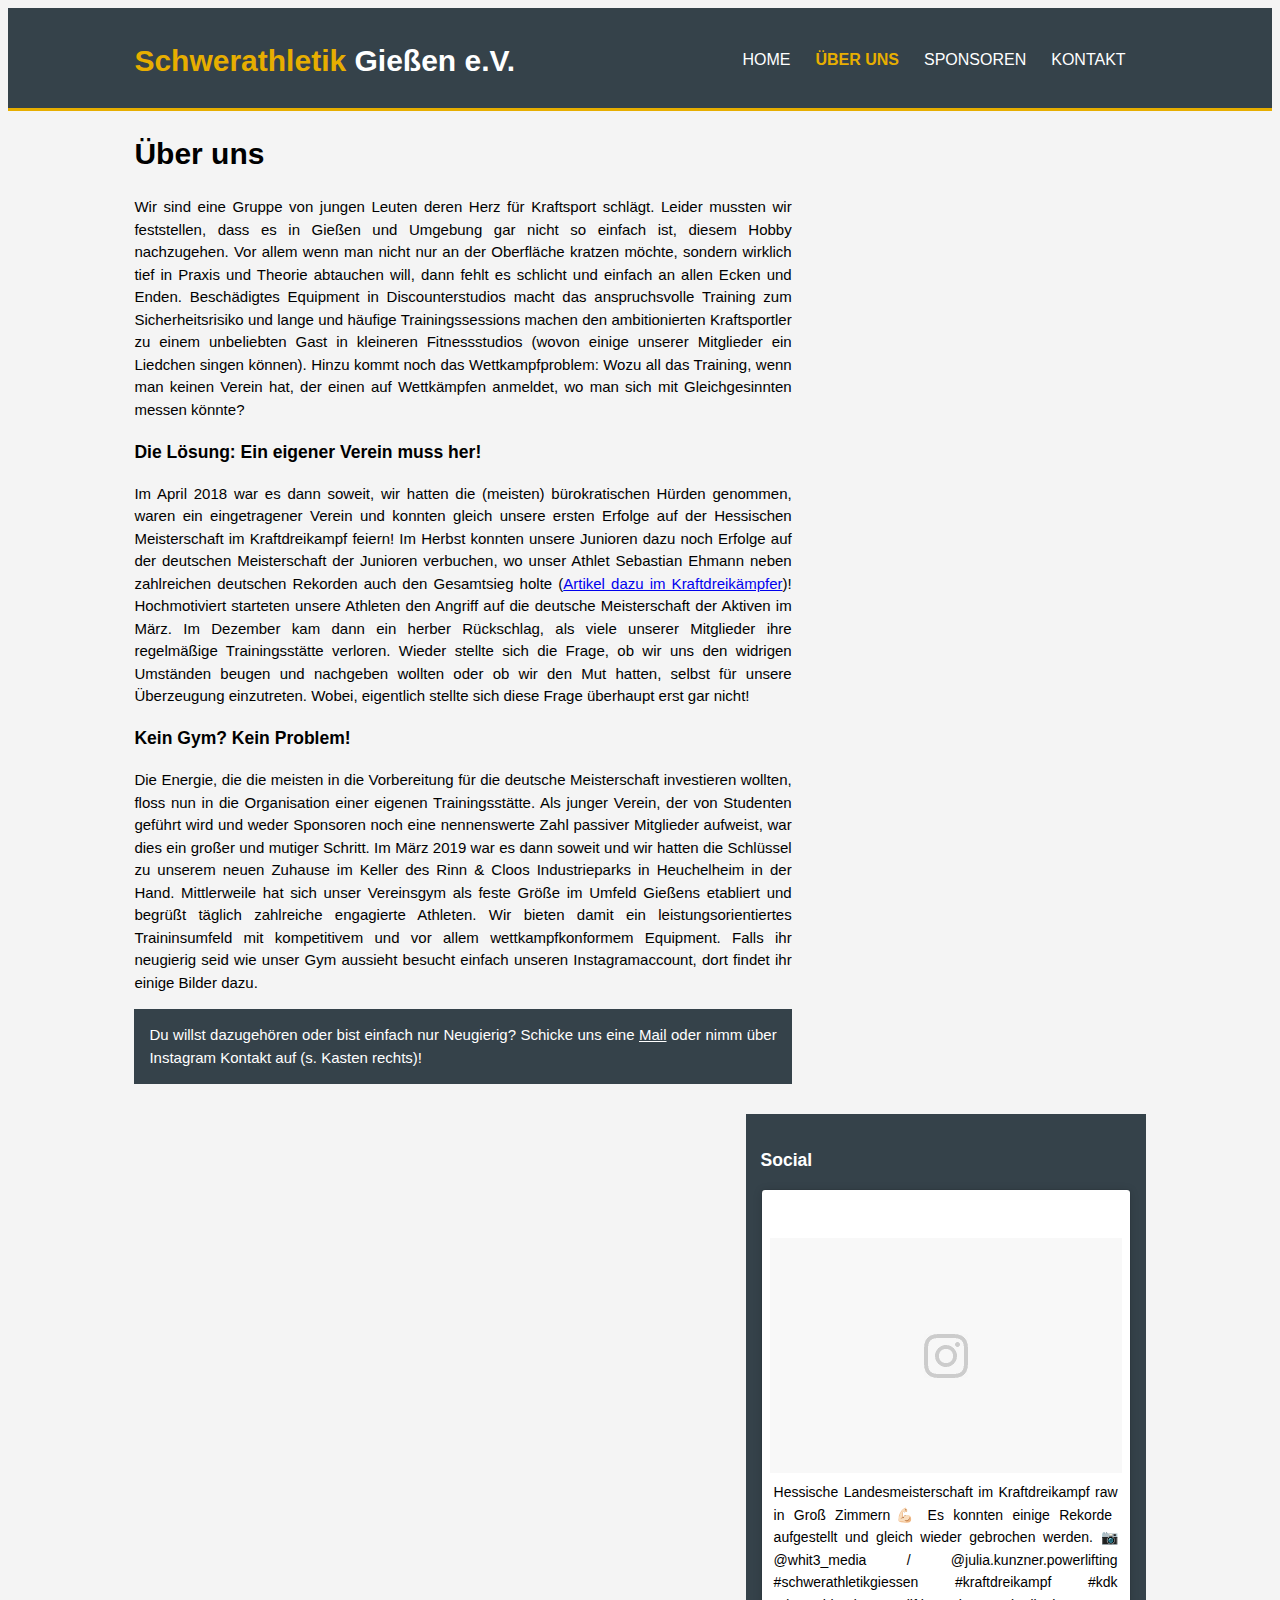
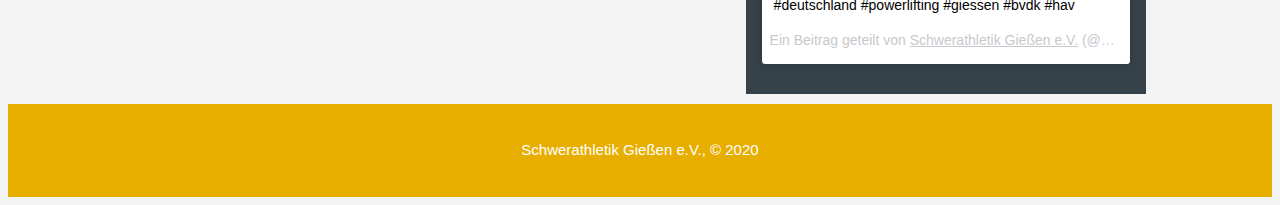
==== commit ee59304e: "Update about.html" ====
--- a/about.html
+++ b/about.html
@@ -69,10 +69,10 @@
             <p>Die Energie, die die meisten in die Vorbereitung für die deutsche Meisterschaft investieren wollten, floss nun in die Organisation
             einer eigenen Trainingsstätte. Als junger Verein, der von Studenten geführt wird und weder Sponsoren noch eine nennenswerte Zahl passiver
             Mitglieder aufweist, war dies ein großer und mutiger Schritt. Im März 2019 war es dann soweit und wir hatten die Schlüssel
-            zu unserem neuen Zuhause im Keller des Rinn & Cloos Industrieparks in Heuchelheim in der Hand. Im Moment haben wir mit der Organisation,
-            dem Aufbau und dem Betrieb unseres Vereinsgyms zwar alle Hände voll zu tun und noch eine Menge zu lernen, doch wir wissen schon jetzt,
-            dass sich dieser Schritt gelohnt hat. Die Vorbereitungen unserer Athleten auf die Hessische Meisterschaft 2019 läuft ebenfalls auf Hochtouren.
-            Man darf also gespannt sein, was das Jahr 2019 für die <span><b>Schwerathletik Gießen</b></span> bereit hält!
+            zu unserem neuen Zuhause im Keller des Rinn & Cloos Industrieparks in Heuchelheim in der Hand. Mittlerweile hat sich unser Vereinsgym als
+            feste Größe im Umfeld Gießens etabliert und begrüßt täglich zahlreiche engagierte Athleten.
+            Wir bieten damit ein leistungsorientiertes Traininsumfeld mit kompetitivem und vor allem wettkampfkonformem Equipment.
+            Falls ihr neugierig seid wie unser Gym aussieht besucht einfach unseren Instagramaccount, dort findet ihr einige Bilder dazu.
           </p>
           <p class="dark">
             Du willst dazugehören oder bist einfach nur Neugierig? Schicke uns eine <a href="contact.html">Mail</a> oder nimm über Instagram Kontakt auf (s. Kasten rechts)!
